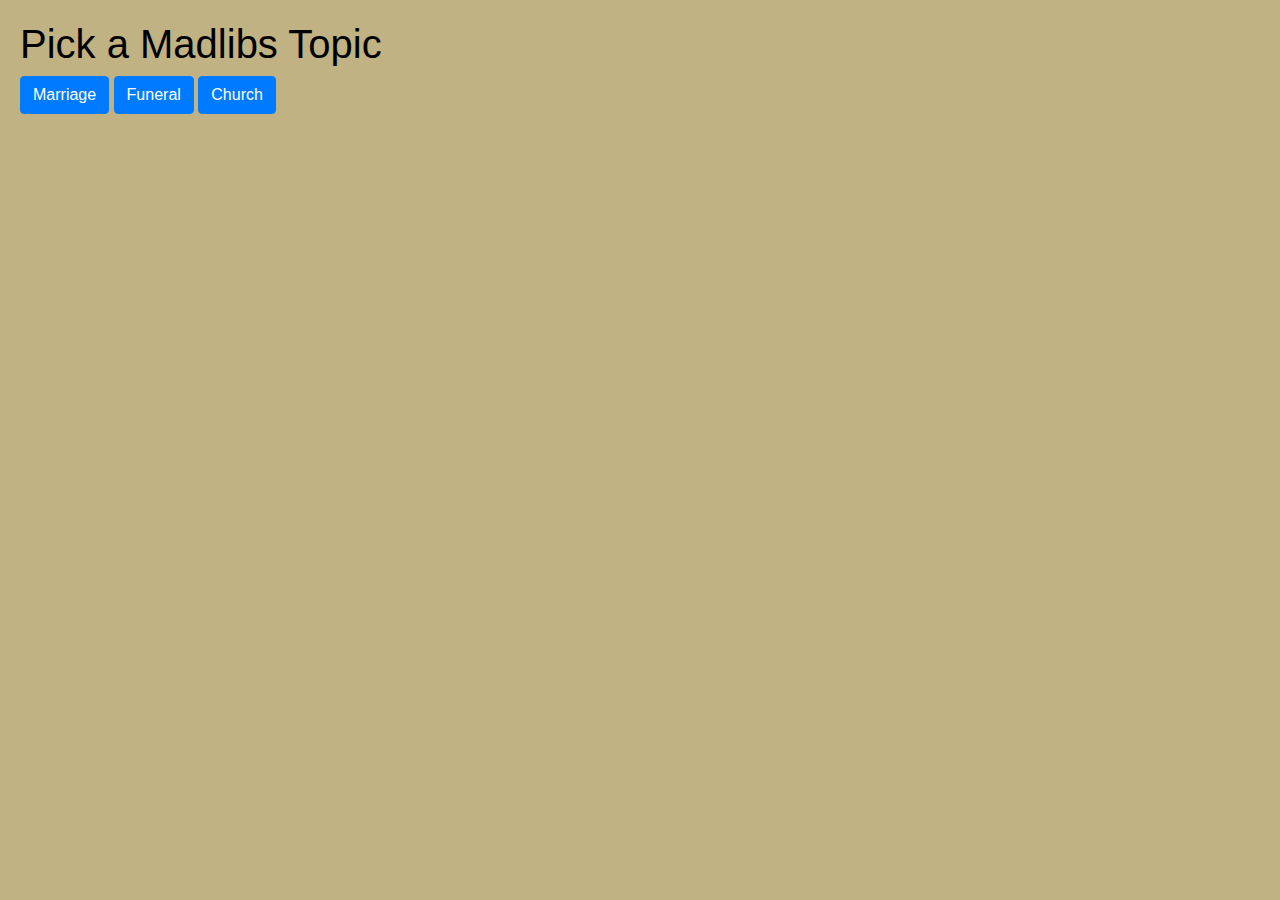
==== index.html @ 8632f5fc "x" ====
<!DOCTYPE HTML>
<html>
  <head>
    <meta charset="UTF-8"/>
    <link href="css/bootstrap.css" rel="stylesheet">
    <script src="index.js"></script>
  </head>
  <body>
    <div class="card-body">
      <h1>Pick a Madlibs Topic</h1>
      <a>
        <button class="btn btn-primary" style="text-align: center;" onClick="madlib()">Marriage</button>
      </a>
        <button class="btn btn-primary" style="text-align: center;">Funeral</button>
        <button class="btn btn-primary" style="text-align: center;" >Church</button>
    </div>
  </body>
</html>
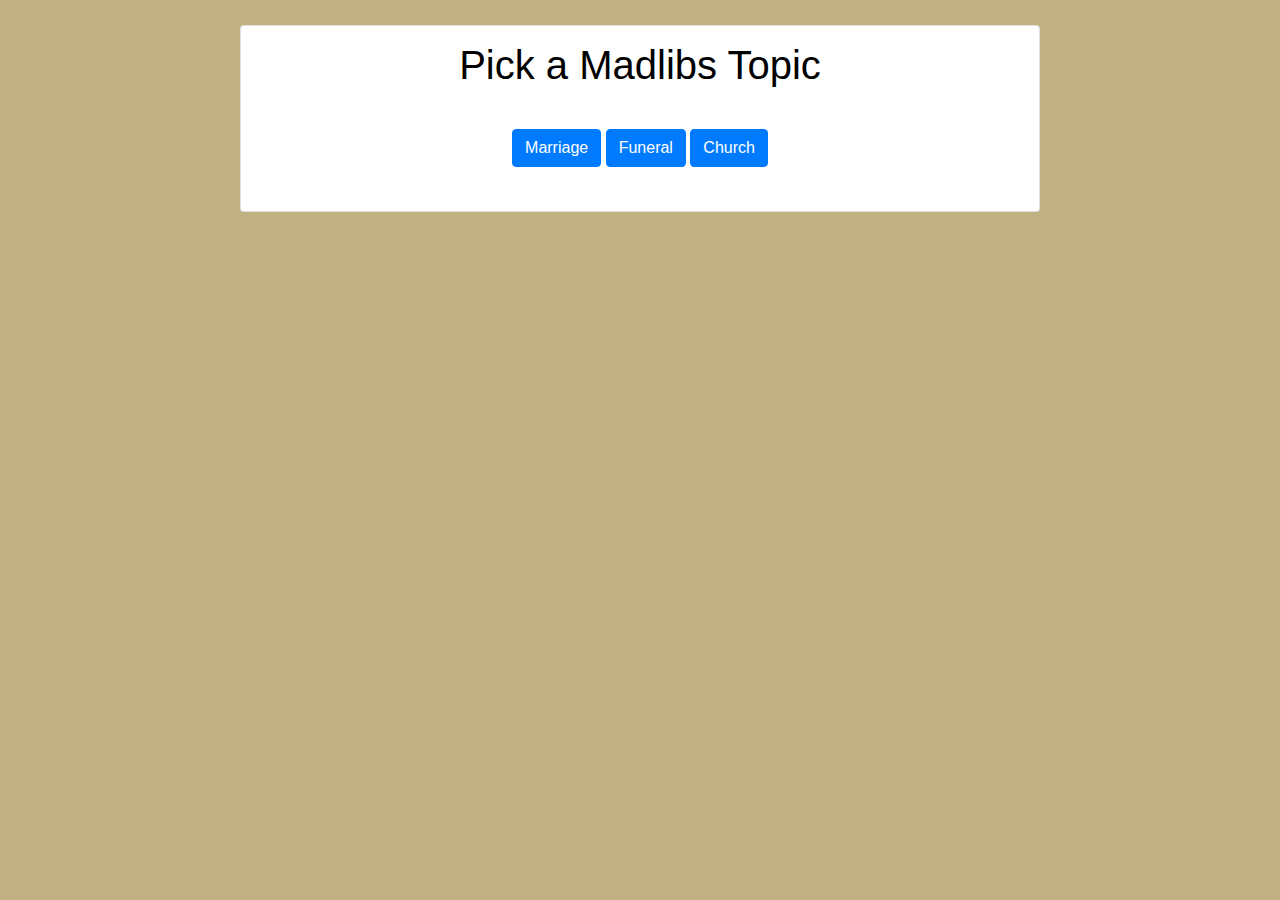
==== commit bb5c43f7: "added some jquery" ====
--- a/index.html
+++ b/index.html
@@ -4,15 +4,25 @@
     <meta charset="UTF-8"/>
     <link href="css/bootstrap.css" rel="stylesheet">
     <script src="index.js"></script>
+    <script src="https://code.jquery.com/jquery-3.4.1.min.js" integrity="sha256-CSXorXvZcTkaix6Yvo6HppcZGetbYMGWSFlBw8HfCJo=" crossorigin="anonymous"></script>
   </head>
-  <body>
-    <div class="card-body">
-      <h1>Pick a Madlibs Topic</h1>
-      <a>
-        <button class="btn btn-primary" style="text-align: center;" onClick="madlib()">Marriage</button>
-      </a>
-        <button class="btn btn-primary" style="text-align: center;">Funeral</button>
-        <button class="btn btn-primary" style="text-align: center;" >Church</button>
+  <body style="display: flex; align-items:center; justify-content: center;">
+    <br>
+    <br>
+    <div class="card" style="width: 800px; display: flex; align-items:center; justify-content: center; margin-top: 25px;">
+        <div class="card-title" style="margin-top: 15px;">
+          <h1 id="title">Pick a Madlibs Topic</h1>
+        </div>
+        <div class="card-body" id="madlibs-card">
+        <a>
+          <button class="btn btn-primary" id="marriage_button" onClick="marriage_madlib(); hideButtons();">Marriage</button>
+        </a>
+          <button class="btn btn-primary" id="funeral_button" style="text-align: center;">Funeral</button>
+          <button class="btn btn-primary" id="church_button" style="text-align: center;" >Church</button>
+          <br>
+          <br>
+          <div id = "output"><div>
+      </div>
     </div>
   </body>
 </html>
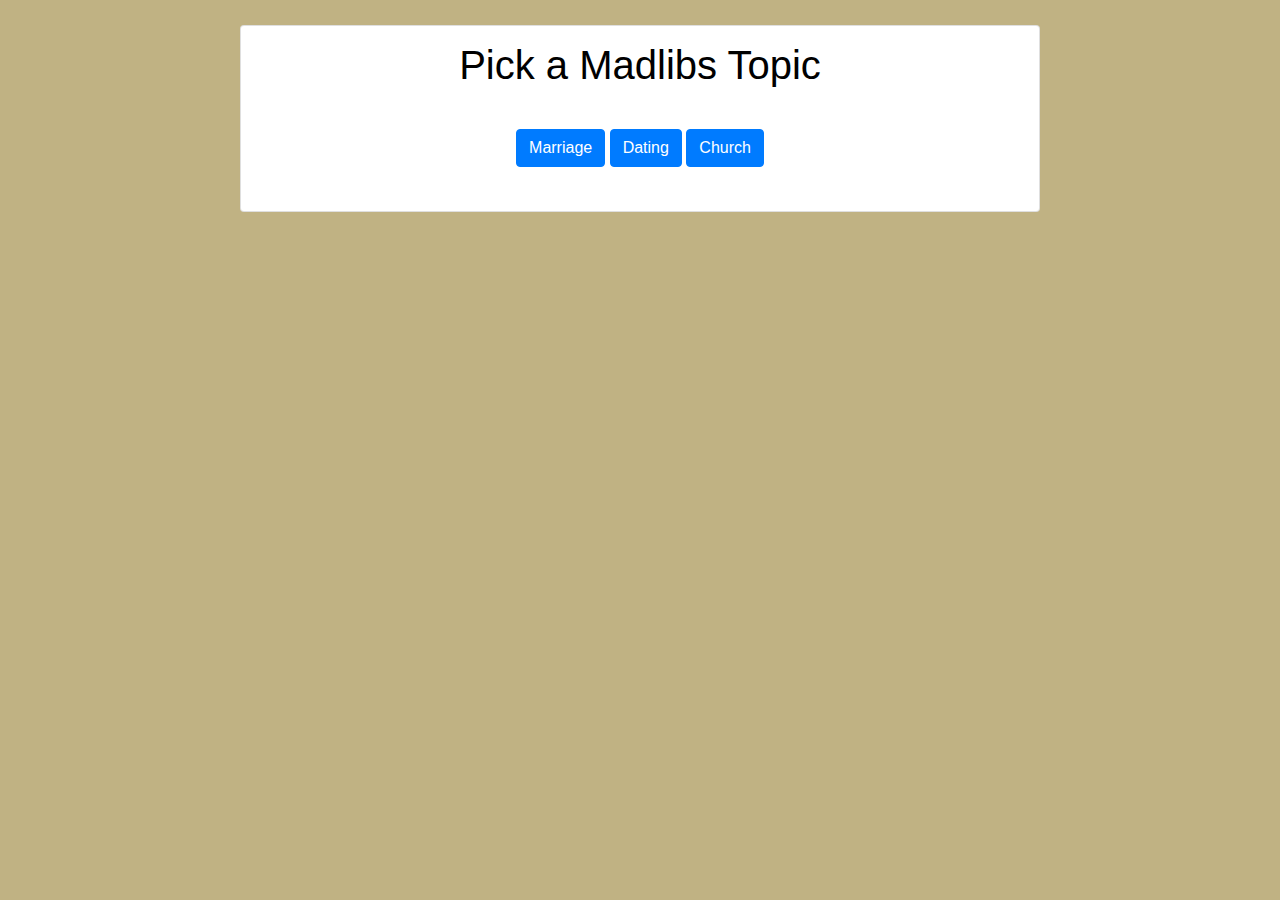
==== commit 2c2341d2: "x" ====
--- a/index.html
+++ b/index.html
@@ -9,19 +9,20 @@
   <body style="display: flex; align-items:center; justify-content: center;">
     <br>
     <br>
-    <div class="card" style="width: 800px; display: flex; align-items:center; justify-content: center; margin-top: 25px;">
+    <div class="card" style="width: 800px; display: flex; align-items:center; justify-content: center; margin-top: 25px;" id="madlibs-form">
         <div class="card-title" style="margin-top: 15px;">
           <h1 id="title">Pick a Madlibs Topic</h1>
         </div>
-        <div class="card-body" id="madlibs-card">
-        <a>
-          <button class="btn btn-primary" id="marriage_button" onClick="marriage_madlib(); hideButtons();">Marriage</button>
-        </a>
-          <button class="btn btn-primary" id="funeral_button" style="text-align: center;">Funeral</button>
+        <div class="card-body" id="madlibs-card"> 
+          <div id="madlibs-cardbody">
+            <div id="output"></div>
+          <button class="btn btn-primary" id="marriage_button" onClick="marriage_madlib();">Marriage</button>
+          <button class="btn btn-primary" id="funeral_button" style="text-align: center;" onClick="dating_madlib();">Dating</button>
           <button class="btn btn-primary" id="church_button" style="text-align: center;" >Church</button>
           <br>
           <br>
-          <div id = "output"><div>
+            <div id = "form" style="align-items:center; justify-content: center;"><div>
+        </div>
       </div>
     </div>
   </body>
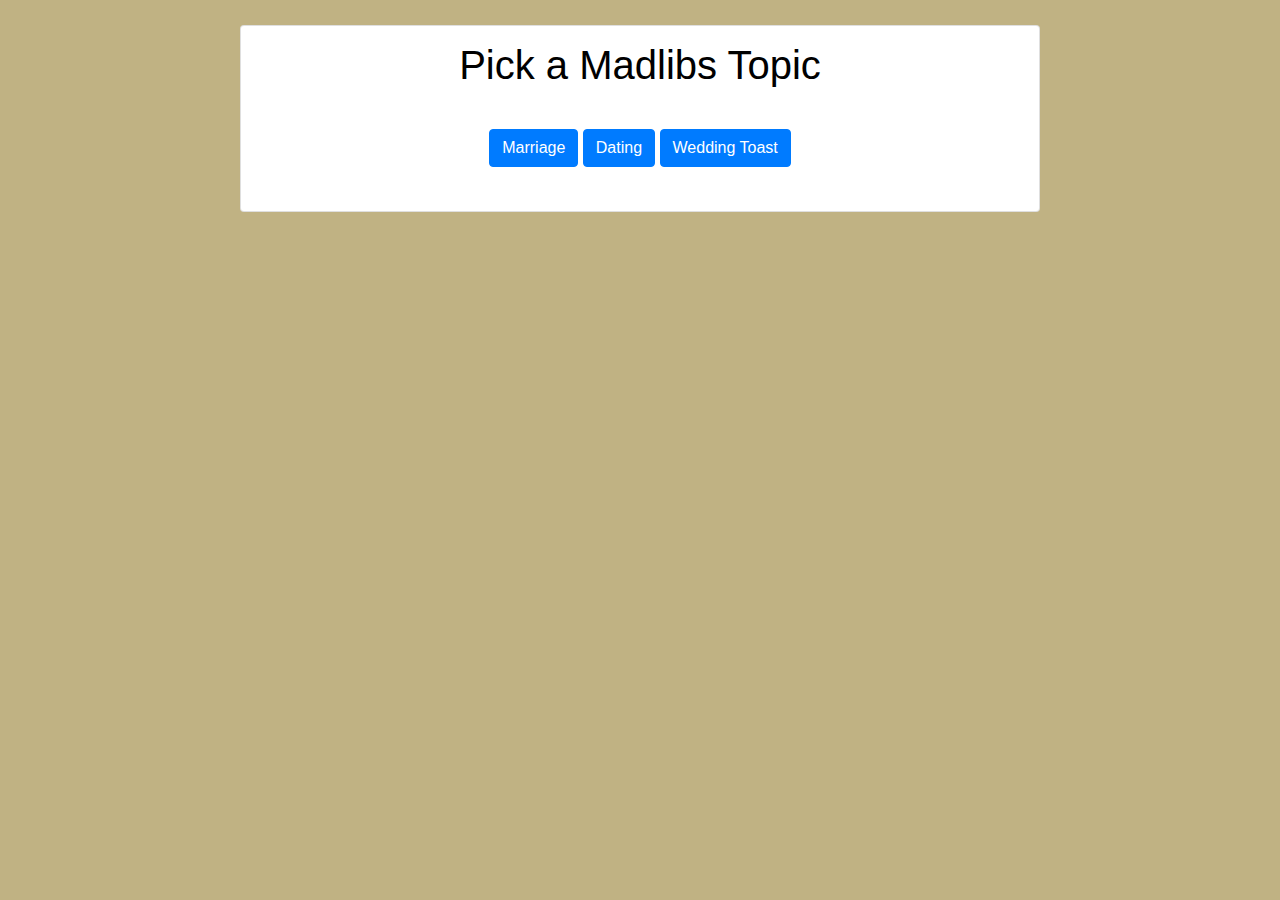
==== commit 97bf0952: "minimal functionality for 3 madlibs done" ====
--- a/index.html
+++ b/index.html
@@ -13,12 +13,12 @@
         <div class="card-title" style="margin-top: 15px;">
           <h1 id="title">Pick a Madlibs Topic</h1>
         </div>
-        <div class="card-body" id="madlibs-card"> 
+        <div class="card-body" id="madlibs-card">
           <div id="madlibs-cardbody">
             <div id="output"></div>
           <button class="btn btn-primary" id="marriage_button" onClick="marriage_madlib();">Marriage</button>
           <button class="btn btn-primary" id="funeral_button" style="text-align: center;" onClick="dating_madlib();">Dating</button>
-          <button class="btn btn-primary" id="church_button" style="text-align: center;" >Church</button>
+          <button class="btn btn-primary" id="toast_button" style="text-align: center;" onClick="toast_madlib();">Wedding Toast</button>
           <br>
           <br>
             <div id = "form" style="align-items:center; justify-content: center;"><div>
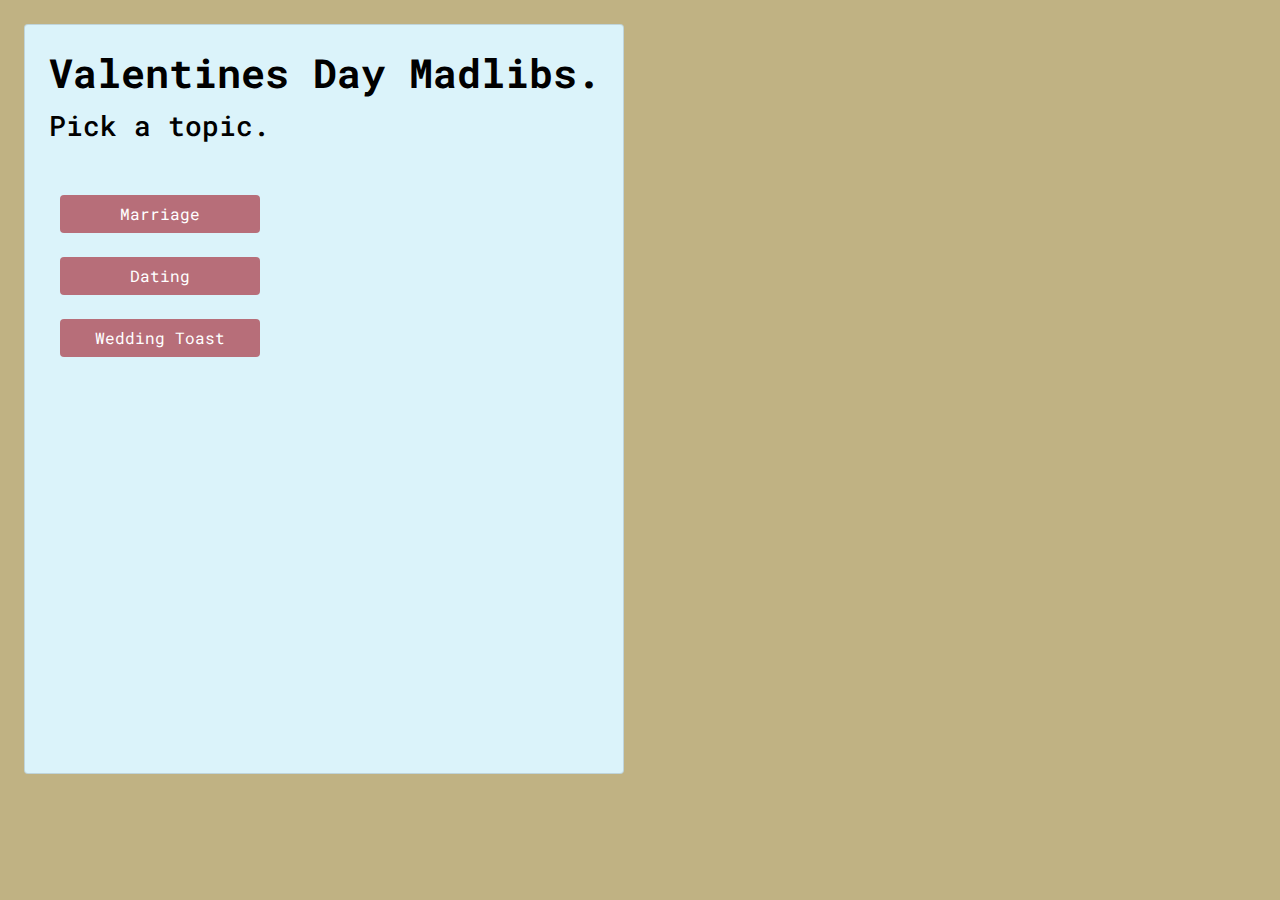
==== commit 7ac99bdd: "added styling" ====
--- a/index.html
+++ b/index.html
@@ -3,27 +3,36 @@
   <head>
     <meta charset="UTF-8"/>
     <link href="css/bootstrap.css" rel="stylesheet">
+    <link href="https://fonts.googleapis.com/css2?family=Roboto+Mono:wght@300&display=swap" rel="stylesheet">
     <script src="index.js"></script>
     <script src="https://code.jquery.com/jquery-3.4.1.min.js" integrity="sha256-CSXorXvZcTkaix6Yvo6HppcZGetbYMGWSFlBw8HfCJo=" crossorigin="anonymous"></script>
   </head>
-  <body style="display: flex; align-items:center; justify-content: center;">
-    <br>
-    <br>
-    <div class="card" style="width: 800px; display: flex; align-items:center; justify-content: center; margin-top: 25px;" id="madlibs-form">
-        <div class="card-title" style="margin-top: 15px;">
-          <h1 id="title">Pick a Madlibs Topic</h1>
+  <body>
+    <div class="card mt-4 ml-4 mb-4"  id="madlibs-form">
+      <h1 class="card-title mt-4 ml-4 float-left" id="title">
+        Valentines Day Madlibs.
+      </h1>
+      <h3 class="ml-4 float-left">
+        Pick a topic.
+      </h3>
+      <div class="card-body" id="madlibs-card">
+        <div class="container">
+          <div class="row float-left" id="form-parent">
+            <div class="col-lg-3">
+              <div id="madlibs-cardbody">
+              <br>
+              <div id="output"></div>
+              <button class="btn shadow-none mb-4" id="marriage_button" onClick="marriage_madlib();">Marriage</button>
+              <button class="btn shadow-none mb-4" id="funeral_button" style="text-align: center;" onClick="dating_madlib();">Dating</button>
+              <button class="btn shadow-none mb-4" id="toast_button" style="text-align: center;" onClick="toast_madlib();">Wedding Toast</button>
+              <br>
+              <br>
+            </div>
+          </div>
+          <div id = "form"></div>
         </div>
-        <div class="card-body" id="madlibs-card">
-          <div id="madlibs-cardbody">
-            <div id="output"></div>
-          <button class="btn btn-primary" id="marriage_button" onClick="marriage_madlib();">Marriage</button>
-          <button class="btn btn-primary" id="funeral_button" style="text-align: center;" onClick="dating_madlib();">Dating</button>
-          <button class="btn btn-primary" id="toast_button" style="text-align: center;" onClick="toast_madlib();">Wedding Toast</button>
-          <br>
-          <br>
-            <div id = "form" style="align-items:center; justify-content: center;"><div>
-        </div>
-      </div>
+       </div>
+     </div>
     </div>
   </body>
 </html>
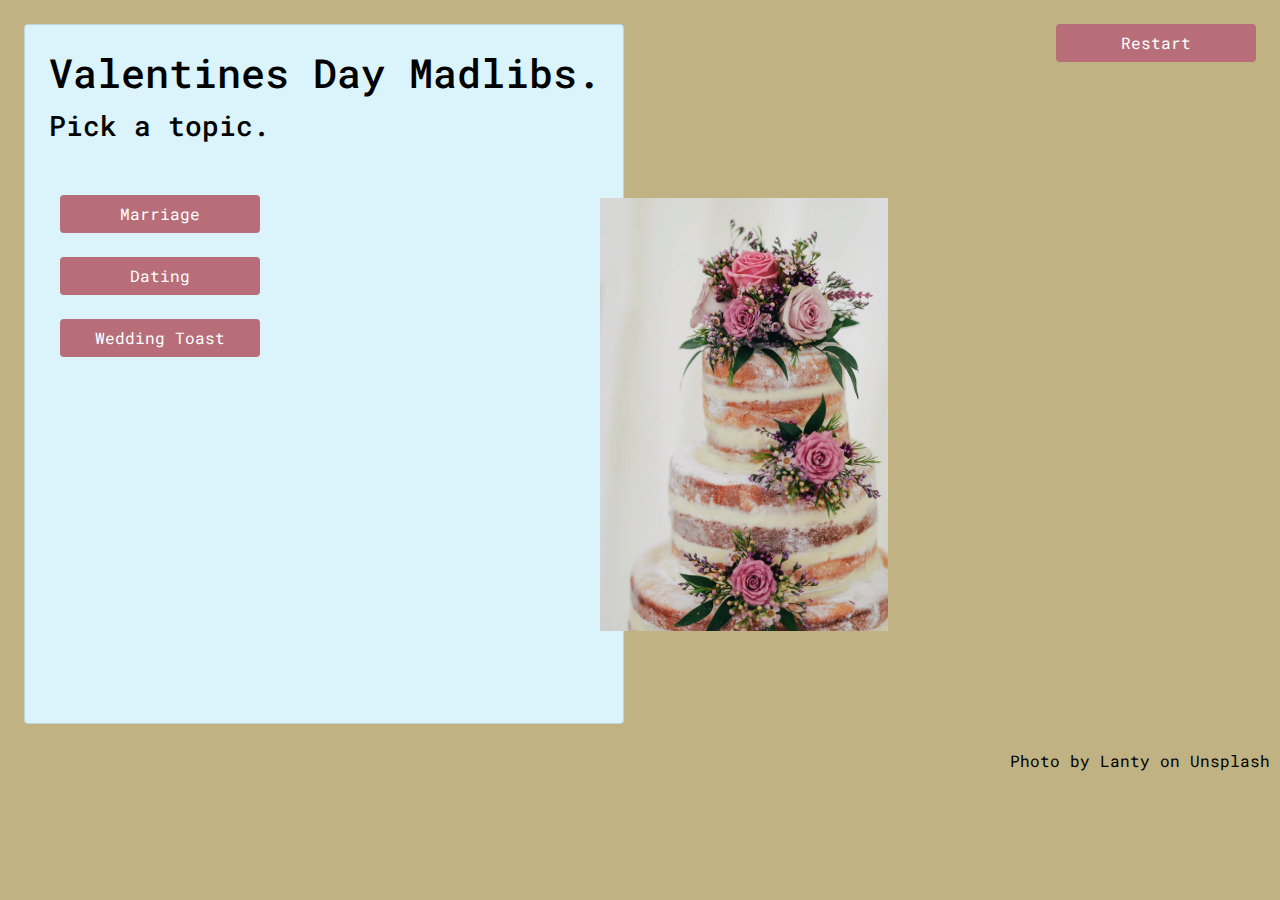
==== commit 6f86d694: "added more styling" ====
--- a/index.html
+++ b/index.html
@@ -8,6 +8,7 @@
     <script src="https://code.jquery.com/jquery-3.4.1.min.js" integrity="sha256-CSXorXvZcTkaix6Yvo6HppcZGetbYMGWSFlBw8HfCJo=" crossorigin="anonymous"></script>
   </head>
   <body>
+<button class="btn mr-4" style="float:right;">Restart</button>
     <div class="card mt-4 ml-4 mb-4"  id="madlibs-form">
       <h1 class="card-title mt-4 ml-4 float-left" id="title">
         Valentines Day Madlibs.
@@ -15,10 +16,10 @@
       <h3 class="ml-4 float-left">
         Pick a topic.
       </h3>
-      <div class="card-body" id="madlibs-card">
+  <div class="card-body" id="madlibs-card">
         <div class="container">
-          <div class="row float-left" id="form-parent">
-            <div class="col-lg-3">
+          <div class="row" id="form-parent">
+            <div class="col-sm-3 float-left">
               <div id="madlibs-cardbody">
               <br>
               <div id="output"></div>
@@ -34,5 +35,12 @@
        </div>
      </div>
     </div>
+
+    <div class="col-lg-9">
+      <!-- <div style="width: 100px; height: 350px;"> -->
+        <img class="wedding-cake" src="wedding_cake.png">
+      <!-- </div> -->
+    </div>
+    <footer><p style="margin-right: 10px; float: right;">Photo by Lanty on Unsplash</p></footer>
   </body>
 </html>
